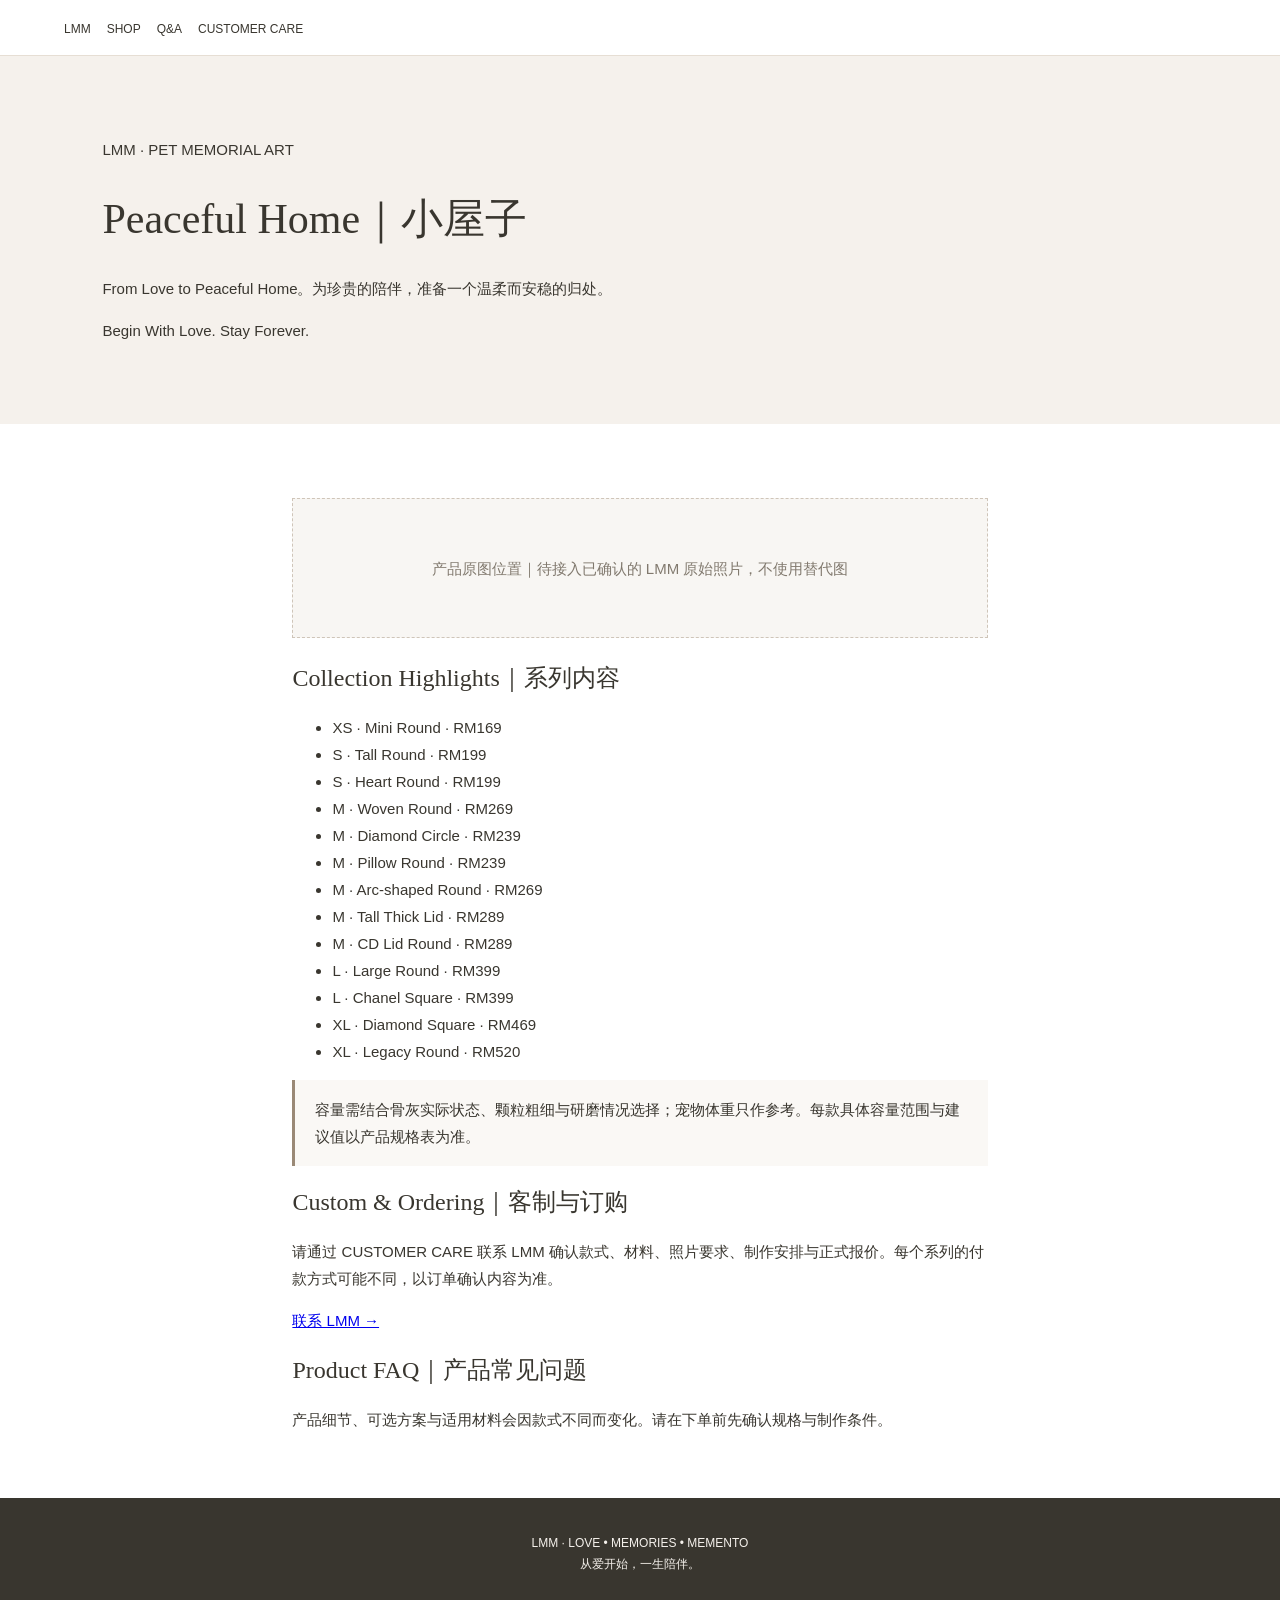
==== products/peaceful-home.html @ aecb0b4a "Add LMM peaceful-home product page" ====
<!doctype html><html lang="zh-Hans"><head><meta charset="utf-8"><meta name="viewport" content="width=device-width,initial-scale=1"><title>Peaceful Home｜小屋子｜LMM</title><link rel="stylesheet" href="../styles.css"><style>body{margin:0;color:#39362f;font:15px/1.8 Arial,"Noto Sans SC",sans-serif}.top{padding:14px 5vw;border-bottom:1px solid #e6ded4}.top a{color:#39362f;text-decoration:none;margin-right:16px;font-size:12px}.head{padding:65px 8vw;background:#f5f1ec}.head h1{font:normal clamp(28px,4vw,42px) Georgia,"Noto Serif SC",serif}.body{max-width:900px;margin:auto;padding:50px 8vw}.body h2{font:normal 24px Georgia,"Noto Serif SC",serif}.note{background:#faf8f5;border-left:3px solid #9a8976;padding:16px 20px}.gallery{min-height:140px;background:#f8f6f3;border:1px dashed #cfc5b9;display:grid;place-items:center;color:#81796e;margin:24px 0}.foot{background:#39362f;color:#f5f1ec;padding:35px 8vw;font-size:12px}</style></head><body><div class="top"><a href="../index.html">LMM</a><a href="../shop.html">SHOP</a><a href="../qa.html">Q&A</a><a href="../customer-care.html">CUSTOMER CARE</a></div><header class="head"><p> LMM · PET MEMORIAL ART </p><h1>Peaceful Home｜小屋子</h1><p>From Love to Peaceful Home。为珍贵的陪伴，准备一个温柔而安稳的归处。</p><p>Begin With Love. Stay Forever.</p></header><main class="body"><div class="gallery">产品原图位置｜待接入已确认的 LMM 原始照片，不使用替代图</div><h2>Collection Highlights｜系列内容</h2><ul><li>XS · Mini Round · RM169</li><li>S · Tall Round · RM199</li><li>S · Heart Round · RM199</li><li>M · Woven Round · RM269</li><li>M · Diamond Circle · RM239</li><li>M · Pillow Round · RM239</li><li>M · Arc-shaped Round · RM269</li><li>M · Tall Thick Lid · RM289</li><li>M · CD Lid Round · RM289</li><li>L · Large Round · RM399</li><li>L · Chanel Square · RM399</li><li>XL · Diamond Square · RM469</li><li>XL · Legacy Round · RM520</li></ul><div class="note">容量需结合骨灰实际状态、颗粒粗细与研磨情况选择；宠物体重只作参考。每款具体容量范围与建议值以产品规格表为准。</div><h2>Custom & Ordering｜客制与订购</h2><p>请通过 CUSTOMER CARE 联系 LMM 确认款式、材料、照片要求、制作安排与正式报价。每个系列的付款方式可能不同，以订单确认内容为准。</p><a href="../customer-care.html">联系 LMM →</a><h2>Product FAQ｜产品常见问题</h2><p>产品细节、可选方案与适用材料会因款式不同而变化。请在下单前先确认规格与制作条件。</p></main><footer class="foot">LMM · LOVE • MEMORIES • MEMENTO<br>从爱开始，一生陪伴。</footer></body></html>
---- styles.css ----
:root{--paper:#f5f1ec;--ink:#383630;--muted:#777168;--line:#e4ddd4;--accent:#9a8976}*{box-sizing:border-box}html{scroll-behavior:smooth}body{margin:0;background:#fff;color:var(--ink);font-family:Inter,"Noto Sans SC","Microsoft YaHei",sans-serif;line-height:1.75}.site-header{position:sticky;top:0;z-index:5;background:#fffF;border-bottom:1px solid var(--line);backdrop-filter:blur(12px);display:flex;align-items:center;justify-content:space-between;padding:12px 4.5%;gap:24px}.brand{display:flex;align-items:center;gap:10px;color:inherit;text-decoration:none;font-size:11px;letter-spacing:2px;white-space:nowrap}.brand img{width:42px;height:42px;object-fit:contain}.site-header nav{display:flex;gap:20px;flex-wrap:wrap}.site-header nav a,.admin-link{color:var(--ink);text-decoration:none;font-size:13px}.tools{display:flex;gap:12px;align-items:center}.tools button,.link-button{border:1px solid var(--line);background:white;padding:8px 14px;border-radius:30px;color:inherit;text-decoration:none}.hero{background:var(--paper);display:grid;grid-template-columns:1.05fr .95fr;min-height:590px}.hero-image{min-height:520px;background:#e9e2d9;display:grid;place-items:center}.hero-image img{width:100%;height:100%;object-fit:cover}.hero-copy{padding:7% 9%;align-self:center}.hero-copy h1{font-size:clamp(28px,3vw,44px);line-height:1.35;font-weight:500}.hero-copy h2{font-size:20px;font-weight:500}.hero-copy strong{letter-spacing:.5px}.eyebrow{font-size:11px;letter-spacing:3px;color:var(--accent)}.intro,.section,.process{padding:90px max(7%,calc((100% - 1120px)/2));}.intro{max-width:1100px;margin:auto}.intro p{max-width:850px}.section{background:var(--paper)}.section-heading{text-align:center;margin-bottom:36px}.section-heading h2,.intro h2,.process h2,.feature h2{font-size:34px;font-weight:500}.product-grid{display:grid;grid-template-columns:repeat(3,1fr);gap:18px}.product-grid article{min-height:170px;padding:28px;background:#fff;border:1px solid var(--line);display:flex;flex-direction:column;justify-content:end}.product-grid h3{font-size:18px;font-weight:500;margin:0}.product-grid p{margin:4px 0;color:var(--muted)}.product-grid small{color:var(--muted)}.steps{display:grid;grid-template-columns:repeat(5,1fr);gap:12px}.steps span{padding:18px;background:var(--paper);font-size:14px}.feature{display:grid;grid-template-columns:1fr 1fr;gap:40px;align-items:center;padding:75px 9%;border-top:1px solid var(--line)}.feature img{width:100%;max-height:420px;object-fit:cover;border-radius:4px}.link-button{display:inline-block;margin-top:12px}footer{text-align:center;background:#f5f1ec;padding:36px 20px;font-size:13px}@media(max-width:900px){.site-header{align-items:flex-start;flex-wrap:wrap}.site-header nav{order:3;width:100%;gap:12px}.hero,.feature{grid-template-columns:1fr}.hero-image{min-height:280px}.hero-copy{padding:36px 7%}.product-grid{grid-template-columns:repeat(2,1fr)}.steps{grid-template-columns:1fr 1fr}}@media(max-width:520px){.product-grid{grid-template-columns:1fr}.steps{grid-template-columns:1fr}.intro,.section,.process{padding:55px 6%}.brand{font-size:9px}}
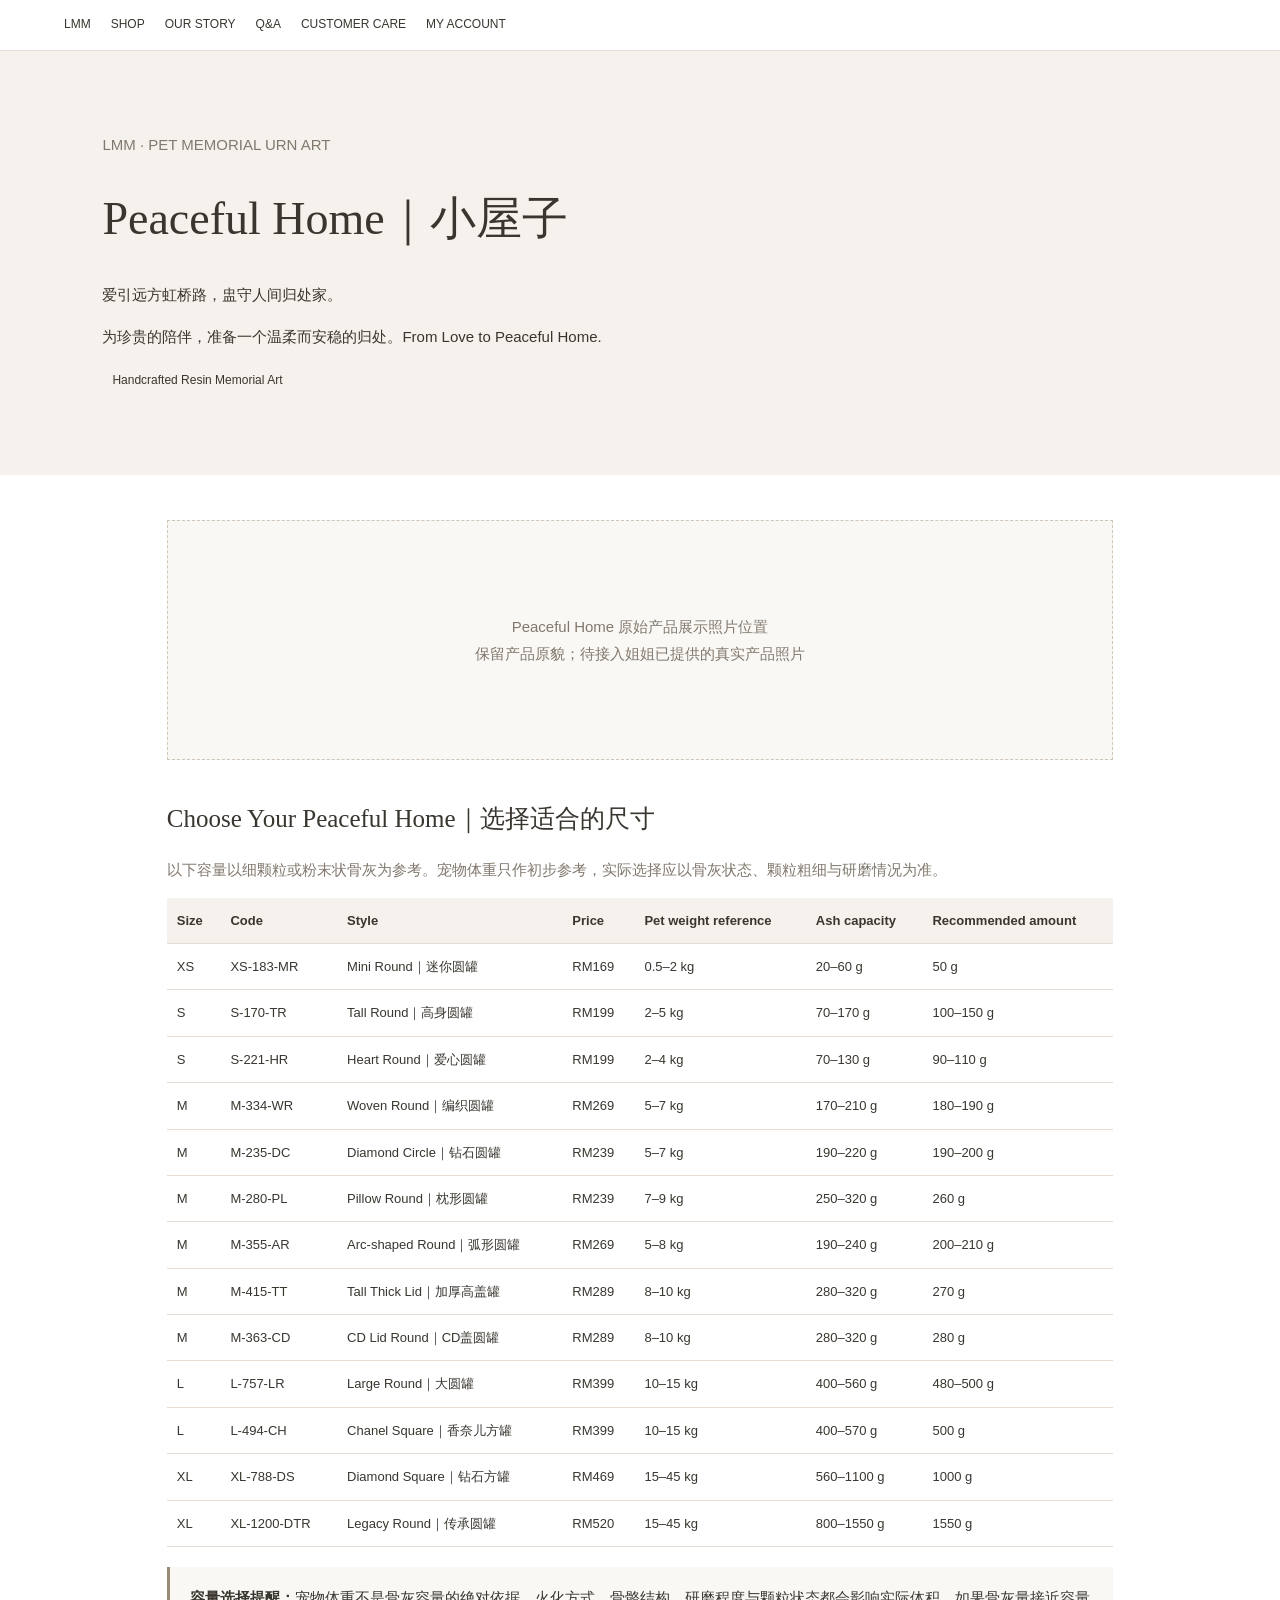
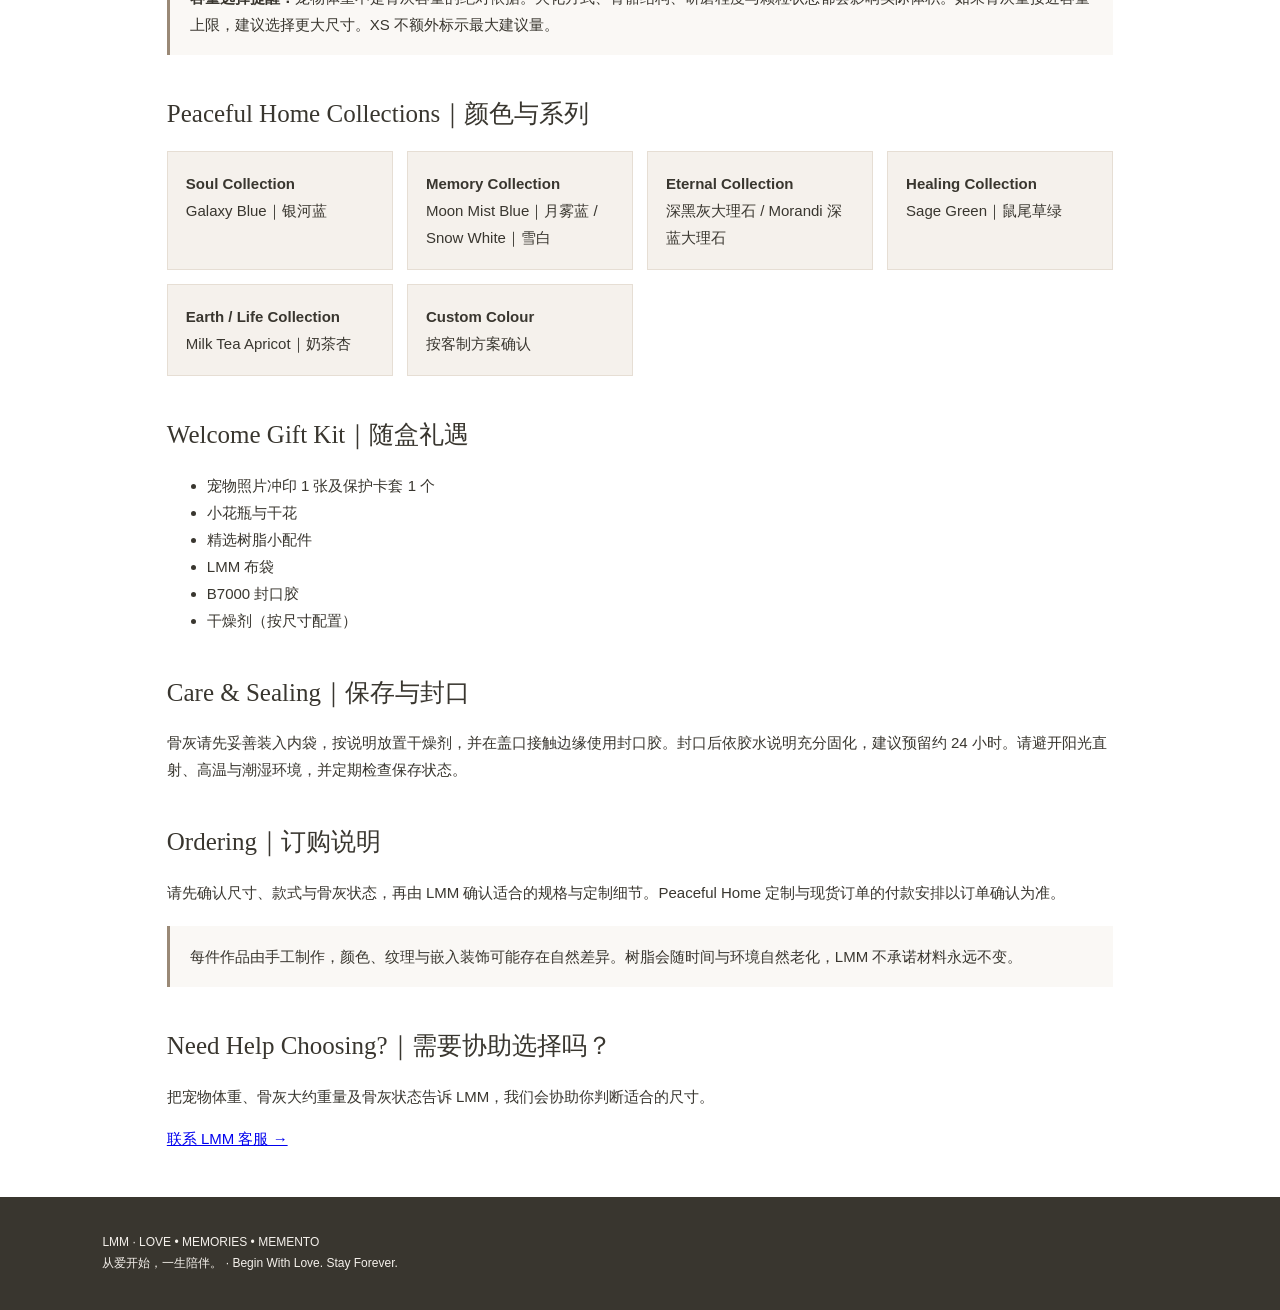
==== commit 23d19021: "Complete Peaceful Home product specifications and pricing" ====
--- a/products/peaceful-home.html
+++ b/products/peaceful-home.html
@@ -1 +1,32 @@
-<!doctype html><html lang="zh-Hans"><head><meta charset="utf-8"><meta name="viewport" content="width=device-width,initial-scale=1"><title>Peaceful Home｜小屋子｜LMM</title><link rel="stylesheet" href="../styles.css"><style>body{margin:0;color:#39362f;font:15px/1.8 Arial,"Noto Sans SC",sans-serif}.top{padding:14px 5vw;border-bottom:1px solid #e6ded4}.top a{color:#39362f;text-decoration:none;margin-right:16px;font-size:12px}.head{padding:65px 8vw;background:#f5f1ec}.head h1{font:normal clamp(28px,4vw,42px) Georgia,"Noto Serif SC",serif}.body{max-width:900px;margin:auto;padding:50px 8vw}.body h2{font:normal 24px Georgia,"Noto Serif SC",serif}.note{background:#faf8f5;border-left:3px solid #9a8976;padding:16px 20px}.gallery{min-height:140px;background:#f8f6f3;border:1px dashed #cfc5b9;display:grid;place-items:center;color:#81796e;margin:24px 0}.foot{background:#39362f;color:#f5f1ec;padding:35px 8vw;font-size:12px}</style></head><body><div class="top"><a href="../index.html">LMM</a><a href="../shop.html">SHOP</a><a href="../qa.html">Q&A</a><a href="../customer-care.html">CUSTOMER CARE</a></div><header class="head"><p> LMM · PET MEMORIAL ART </p><h1>Peaceful Home｜小屋子</h1><p>From Love to Peaceful Home。为珍贵的陪伴，准备一个温柔而安稳的归处。</p><p>Begin With Love. Stay Forever.</p></header><main class="body"><div class="gallery">产品原图位置｜待接入已确认的 LMM 原始照片，不使用替代图</div><h2>Collection Highlights｜系列内容</h2><ul><li>XS · Mini Round · RM169</li><li>S · Tall Round · RM199</li><li>S · Heart Round · RM199</li><li>M · Woven Round · RM269</li><li>M · Diamond Circle · RM239</li><li>M · Pillow Round · RM239</li><li>M · Arc-shaped Round · RM269</li><li>M · Tall Thick Lid · RM289</li><li>M · CD Lid Round · RM289</li><li>L · Large Round · RM399</li><li>L · Chanel Square · RM399</li><li>XL · Diamond Square · RM469</li><li>XL · Legacy Round · RM520</li></ul><div class="note">容量需结合骨灰实际状态、颗粒粗细与研磨情况选择；宠物体重只作参考。每款具体容量范围与建议值以产品规格表为准。</div><h2>Custom & Ordering｜客制与订购</h2><p>请通过 CUSTOMER CARE 联系 LMM 确认款式、材料、照片要求、制作安排与正式报价。每个系列的付款方式可能不同，以订单确认内容为准。</p><a href="../customer-care.html">联系 LMM →</a><h2>Product FAQ｜产品常见问题</h2><p>产品细节、可选方案与适用材料会因款式不同而变化。请在下单前先确认规格与制作条件。</p></main><footer class="foot">LMM · LOVE • MEMORIES • MEMENTO<br>从爱开始，一生陪伴。</footer></body></html>+<!doctype html><html lang="zh-Hans"><head><meta charset="utf-8"><meta name="viewport" content="width=device-width,initial-scale=1"><title>Peaceful Home｜小屋子｜LMM</title><style>
+:root{--paper:#f5f1ec;--ink:#39362f;--muted:#81796e;--line:#e6ded4;--accent:#9a8976}*{box-sizing:border-box}body{margin:0;color:var(--ink);font:15px/1.8 Arial,"Noto Sans SC",sans-serif}.top{padding:14px 5vw;border-bottom:1px solid var(--line);display:flex;gap:20px;flex-wrap:wrap}.top a{color:var(--ink);text-decoration:none;font-size:12px}.head{padding:65px 8vw;background:var(--paper)}.head h1{font:normal clamp(30px,4vw,46px) Georgia,"Noto Serif SC",serif}.body{max-width:1100px;margin:auto;padding:45px 6vw}.body h2{font:normal 25px Georgia,"Noto Serif SC",serif;margin-top:42px}.muted{color:var(--muted)}.hero-slot{min-height:240px;background:#faf8f5;border:1px dashed #cfc5b9;display:grid;place-items:center;text-align:center;color:var(--muted);padding:20px}.table-wrap{overflow-x:auto}table{border-collapse:collapse;width:100%;min-width:760px;font-size:13px}th,td{padding:11px 10px;border-bottom:1px solid var(--line);text-align:left}th{background:var(--paper);font-weight:600}.pill{display:inline-block;padding:3px 10px;background:var(--paper);border-radius:20px;font-size:12px}.note{padding:17px 20px;background:#faf8f5;border-left:3px solid var(--accent);margin:20px 0}.grid{display:grid;grid-template-columns:repeat(auto-fit,minmax(180px,1fr));gap:14px}.card{background:var(--paper);padding:18px;border:1px solid var(--line)}.foot{background:#39362f;color:var(--paper);padding:35px 8vw;font-size:12px}
+</style></head><body>
+<nav class="top"><a href="../index.html">LMM</a><a href="../shop.html">SHOP</a><a href="../our-story.html">OUR STORY</a><a href="../qa.html">Q&A</a><a href="../customer-care.html">CUSTOMER CARE</a><a href="../account.html">MY ACCOUNT</a></nav>
+<header class="head"><p class="muted">LMM · PET MEMORIAL URN ART</p><h1>Peaceful Home｜小屋子</h1><p>爱引远方虹桥路，盅守人间归处家。</p><p>为珍贵的陪伴，准备一个温柔而安稳的归处。From Love to Peaceful Home.</p><p><span class="pill">Handcrafted Resin Memorial Art</span></p></header>
+<main class="body">
+<div class="hero-slot">Peaceful Home 原始产品展示照片位置<br>保留产品原貌；待接入姐姐已提供的真实产品照片</div>
+<h2>Choose Your Peaceful Home｜选择适合的尺寸</h2><p class="muted">以下容量以细颗粒或粉末状骨灰为参考。宠物体重只作初步参考，实际选择应以骨灰状态、颗粒粗细与研磨情况为准。</p>
+<div class="table-wrap"><table><thead><tr><th>Size</th><th>Code</th><th>Style</th><th>Price</th><th>Pet weight reference</th><th>Ash capacity</th><th>Recommended amount</th></tr></thead><tbody>
+<tr><td>XS</td><td>XS-183-MR</td><td>Mini Round｜迷你圆罐</td><td>RM169</td><td>0.5–2 kg</td><td>20–60 g</td><td>50 g</td></tr>
+<tr><td>S</td><td>S-170-TR</td><td>Tall Round｜高身圆罐</td><td>RM199</td><td>2–5 kg</td><td>70–170 g</td><td>100–150 g</td></tr>
+<tr><td>S</td><td>S-221-HR</td><td>Heart Round｜爱心圆罐</td><td>RM199</td><td>2–4 kg</td><td>70–130 g</td><td>90–110 g</td></tr>
+<tr><td>M</td><td>M-334-WR</td><td>Woven Round｜编织圆罐</td><td>RM269</td><td>5–7 kg</td><td>170–210 g</td><td>180–190 g</td></tr>
+<tr><td>M</td><td>M-235-DC</td><td>Diamond Circle｜钻石圆罐</td><td>RM239</td><td>5–7 kg</td><td>190–220 g</td><td>190–200 g</td></tr>
+<tr><td>M</td><td>M-280-PL</td><td>Pillow Round｜枕形圆罐</td><td>RM239</td><td>7–9 kg</td><td>250–320 g</td><td>260 g</td></tr>
+<tr><td>M</td><td>M-355-AR</td><td>Arc-shaped Round｜弧形圆罐</td><td>RM269</td><td>5–8 kg</td><td>190–240 g</td><td>200–210 g</td></tr>
+<tr><td>M</td><td>M-415-TT</td><td>Tall Thick Lid｜加厚高盖罐</td><td>RM289</td><td>8–10 kg</td><td>280–320 g</td><td>270 g</td></tr>
+<tr><td>M</td><td>M-363-CD</td><td>CD Lid Round｜CD盖圆罐</td><td>RM289</td><td>8–10 kg</td><td>280–320 g</td><td>280 g</td></tr>
+<tr><td>L</td><td>L-757-LR</td><td>Large Round｜大圆罐</td><td>RM399</td><td>10–15 kg</td><td>400–560 g</td><td>480–500 g</td></tr>
+<tr><td>L</td><td>L-494-CH</td><td>Chanel Square｜香奈儿方罐</td><td>RM399</td><td>10–15 kg</td><td>400–570 g</td><td>500 g</td></tr>
+<tr><td>XL</td><td>XL-788-DS</td><td>Diamond Square｜钻石方罐</td><td>RM469</td><td>15–45 kg</td><td>560–1100 g</td><td>1000 g</td></tr>
+<tr><td>XL</td><td>XL-1200-DTR</td><td>Legacy Round｜传承圆罐</td><td>RM520</td><td>15–45 kg</td><td>800–1550 g</td><td>1550 g</td></tr>
+</tbody></table></div>
+<div class="note"><strong>容量选择提醒：</strong>宠物体重不是骨灰容量的绝对依据。火化方式、骨骼结构、研磨程度与颗粒状态都会影响实际体积。如果骨灰量接近容量上限，建议选择更大尺寸。XS 不额外标示最大建议量。</div>
+<h2>Peaceful Home Collections｜颜色与系列</h2><div class="grid">
+<div class="card"><strong>Soul Collection</strong><br>Galaxy Blue｜银河蓝</div><div class="card"><strong>Memory Collection</strong><br>Moon Mist Blue｜月雾蓝 / Snow White｜雪白</div><div class="card"><strong>Eternal Collection</strong><br>深黑灰大理石 / Morandi 深蓝大理石</div><div class="card"><strong>Healing Collection</strong><br>Sage Green｜鼠尾草绿</div><div class="card"><strong>Earth / Life Collection</strong><br>Milk Tea Apricot｜奶茶杏</div><div class="card"><strong>Custom Colour</strong><br>按客制方案确认</div></div>
+<h2>Welcome Gift Kit｜随盒礼遇</h2><ul><li>宠物照片冲印 1 张及保护卡套 1 个</li><li>小花瓶与干花</li><li>精选树脂小配件</li><li>LMM 布袋</li><li>B7000 封口胶</li><li>干燥剂（按尺寸配置）</li></ul>
+<h2>Care & Sealing｜保存与封口</h2><p>骨灰请先妥善装入内袋，按说明放置干燥剂，并在盖口接触边缘使用封口胶。封口后依胶水说明充分固化，建议预留约 24 小时。请避开阳光直射、高温与潮湿环境，并定期检查保存状态。</p>
+<h2>Ordering｜订购说明</h2><p>请先确认尺寸、款式与骨灰状态，再由 LMM 确认适合的规格与定制细节。Peaceful Home 定制与现货订单的付款安排以订单确认为准。</p>
+<div class="note">每件作品由手工制作，颜色、纹理与嵌入装饰可能存在自然差异。树脂会随时间与环境自然老化，LMM 不承诺材料永远不变。</div>
+<h2>Need Help Choosing?｜需要协助选择吗？</h2><p>把宠物体重、骨灰大约重量及骨灰状态告诉 LMM，我们会协助你判断适合的尺寸。</p><a href="../customer-care.html">联系 LMM 客服 →</a>
+</main><footer class="foot">LMM · LOVE • MEMORIES • MEMENTO<br>从爱开始，一生陪伴。 · Begin With Love. Stay Forever.</footer></body></html>
